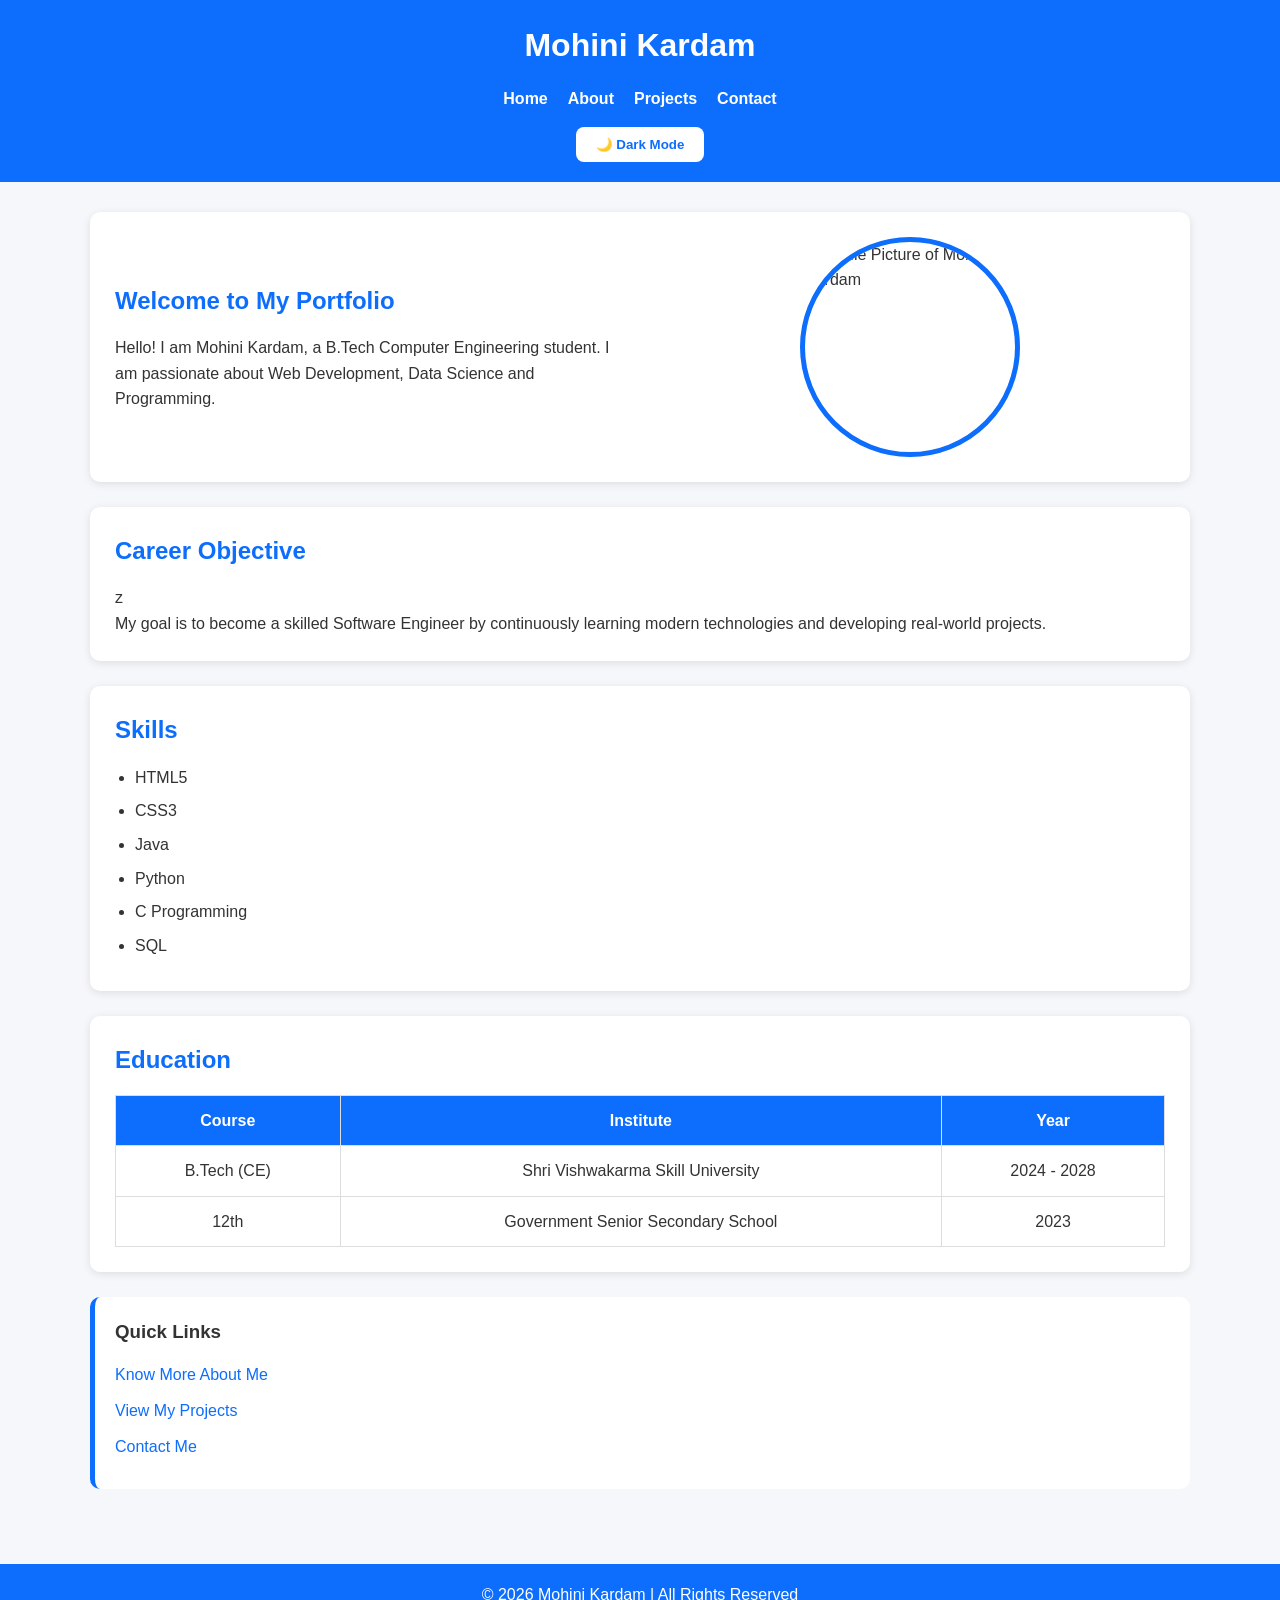
==== index.html @ 2b2c701a "First Commit" ====
<!DOCTYPE html>
<html lang="en">
<head>
    <meta charset="UTF-8">
    <meta name="viewport" content="width=device-width, initial-scale=1.0">
    <meta name="description" content="Personal Portfolio Website of Mohini Kardam">
    <meta name="keywords" content="Portfolio, HTML, CSS, Student">
    <meta name="author" content="Mohini Kardam">

    <title>Mohini Kardam | Portfolio</title>

    <link rel="stylesheet" href="style.css">
</head>

<body>

<header>
    <h1>Mohini Kardam</h1>

    <nav aria-label="Main Navigation">
        <ul>
            <li><a href="index.html">Home</a></li>
            <li><a href="about.html">About</a></li>
            <li><a href="projects.html">Projects</a></li>
            <li><a href="contact.html">Contact</a></li>
        </ul>
    </nav>

    <button onclick="toggleTheme()">🌙 Dark Mode</button>

</header>

<main>

<section id="hero" class="hero">

    <div>
        <h2>Welcome to My Portfolio</h2>

        <p>
            Hello! I am Mohini Kardam, a B.Tech Computer Engineering student.
            I am passionate about Web Development, Data Science and Programming.
        </p>
    </div>

    <div>
        <img src="https://via.placeholder.com/300"
             alt="Profile Picture of Mohini Kardam">
    </div>

</section>

<section>

    <article>

        <h2>Career Objective</h2>z

        <p>
            My goal is to become a skilled Software Engineer by continuously
            learning modern technologies and developing real-world projects.
        </p>

    </article>

</section>

<section>

    <article>

        <h2>Skills</h2>

        <ul>
            <li>HTML5</li>
            <li>CSS3</li>
            <li>Java</li>
            <li>Python</li>
            <li>C Programming</li>
            <li>SQL</li>
        </ul>

    </article>

</section>

<section>

    <article>

        <h2>Education</h2>

        <table>

            <tr>
                <th>Course</th>
                <th>Institute</th>
                <th>Year</th>
            </tr>

            <tr>
                <td>B.Tech (CE)</td>
                <td>Shri Vishwakarma Skill University</td>
                <td>2024 - 2028</td>
            </tr>

            <tr>
                <td>12th</td>
                <td>Government Senior Secondary School</td>
                <td>2023</td>
            </tr>

        </table>

    </article>

</section>

<aside>

    <h3>Quick Links</h3>

    <ul>
        <li><a href="about.html">Know More About Me</a></li>
        <li><a href="projects.html">View My Projects</a></li>
        <li><a href="contact.html">Contact Me</a></li>
    </ul>

</aside>

</main>

<footer>

    <p>© 2026 Mohini Kardam | All Rights Reserved</p>

</footer>

<script src="script.js"></script>

</body>
</html>
---- style.css ----
/* ==========================
   CSS Variables
========================== */

:root{
    --primary:#0d6efd;
    --bg:#f5f7fa;
    --card:#ffffff;
    --text:#333333;
}

body.dark-mode{
    --primary:#0d6efd;
    --bg:#121212;
    --card:#1f1f1f;
    --text:#ffffff;
}

/* ==========================
   Global Styles
========================== */

*{
    margin:0;
    padding:0;
    box-sizing:border-box;
}

html{
    scroll-behavior:smooth;
}

body{
    font-family:Arial, Helvetica, sans-serif;
    background:var(--bg);
    color:var(--text);
    line-height:1.6;
    transition:0.4s;
}

/* ==========================
   Header
========================== */

header{
    background:var(--primary);
    color:white;
    text-align:center;
    padding:20px;
}

header h1{
    margin-bottom:15px;
}

/* ==========================
   Navigation
========================== */

nav ul{
    list-style:none;
    display:flex;
    justify-content:center;
    gap:20px;
    flex-wrap:wrap;
}

nav ul li{
    display:inline;
}

nav a{
    color:white;
    text-decoration:none;
    font-weight:bold;
    transition:.3s;
}

nav a:hover{
    color:#ffd43b;
}

/* ==========================
   Dark Mode Button
========================== */

button{
    margin-top:15px;
    background:white;
    color:var(--primary);
    border:none;
    padding:10px 20px;
    border-radius:8px;
    cursor:pointer;
    font-weight:bold;
    transition:.3s;
}

button:hover{
    transform:scale(1.05);
}

/* ==========================
   Main
========================== */

main{
    width:90%;
    max-width:1100px;
    margin:auto;
    padding:30px 0;
}

/* ==========================
   Hero Section (Grid)
========================== */

.hero{
    display:grid;
    grid-template-columns:1fr 1fr;
    gap:30px;
    align-items:center;
}

section{
    background:var(--card);
    padding:25px;
    margin-bottom:25px;
    border-radius:10px;
    box-shadow:0 2px 8px rgba(0,0,0,.1);
    transition:.3s;
}

section:hover{
    transform:translateY(-5px);
}

section h2{
    color:var(--primary);
    margin-bottom:15px;
}

#hero img{
    width:220px;
    height:220px;
    border-radius:50%;
    border:5px solid var(--primary);
    display:block;
    margin:auto;
}
/* ==========================
   Skills
========================== */

section ul{
    padding-left:20px;
}

section li{
    margin-bottom:8px;
}

/* ==========================
   Table
========================== */

table{
    width:100%;
    border-collapse:collapse;
    margin-top:15px;
}

table,th,td{
    border:1px solid #ddd;
}

th{
    background:var(--primary);
    color:white;
}

th,td{
    padding:12px;
    text-align:center;
}

/* ==========================
   Aside
========================== */

aside{
    background:var(--card);
    padding:20px;
    border-left:5px solid var(--primary);
    border-radius:10px;
    margin-bottom:25px;
}

aside h3{
    margin-bottom:15px;
}

aside ul{
    list-style:none;
}

aside li{
    margin-bottom:10px;
}

aside a{
    color:var(--primary);
    text-decoration:none;
}

aside a:hover{
    text-decoration:underline;
}

/* ==========================
   Forms
========================== */

form{
    display:flex;
    flex-direction:column;
}

input,
textarea{
    padding:12px;
    margin-bottom:15px;
    border:1px solid #ccc;
    border-radius:5px;
    background:var(--card);
    color:var(--text);
}

input:focus,
textarea:focus{
    outline:none;
    border:2px solid var(--primary);
}

/* ==========================
   Footer
========================== */

footer{
    background:var(--primary);
    color:white;
    text-align:center;
    padding:18px;
    margin-top:20px;
}

/* ==========================
   Responsive
========================== */

@media(max-width:768px){

.hero{
    grid-template-columns:1fr;
    text-align:center;
}

nav ul{
    flex-direction:column;
    gap:12px;
}

main{
    width:95%;
}

#hero img{
    width:180px;
    height:180px;
}

table{
    font-size:14px;
}

button{
    width:180px;
    margin:15px auto;
    display:block;
}

}
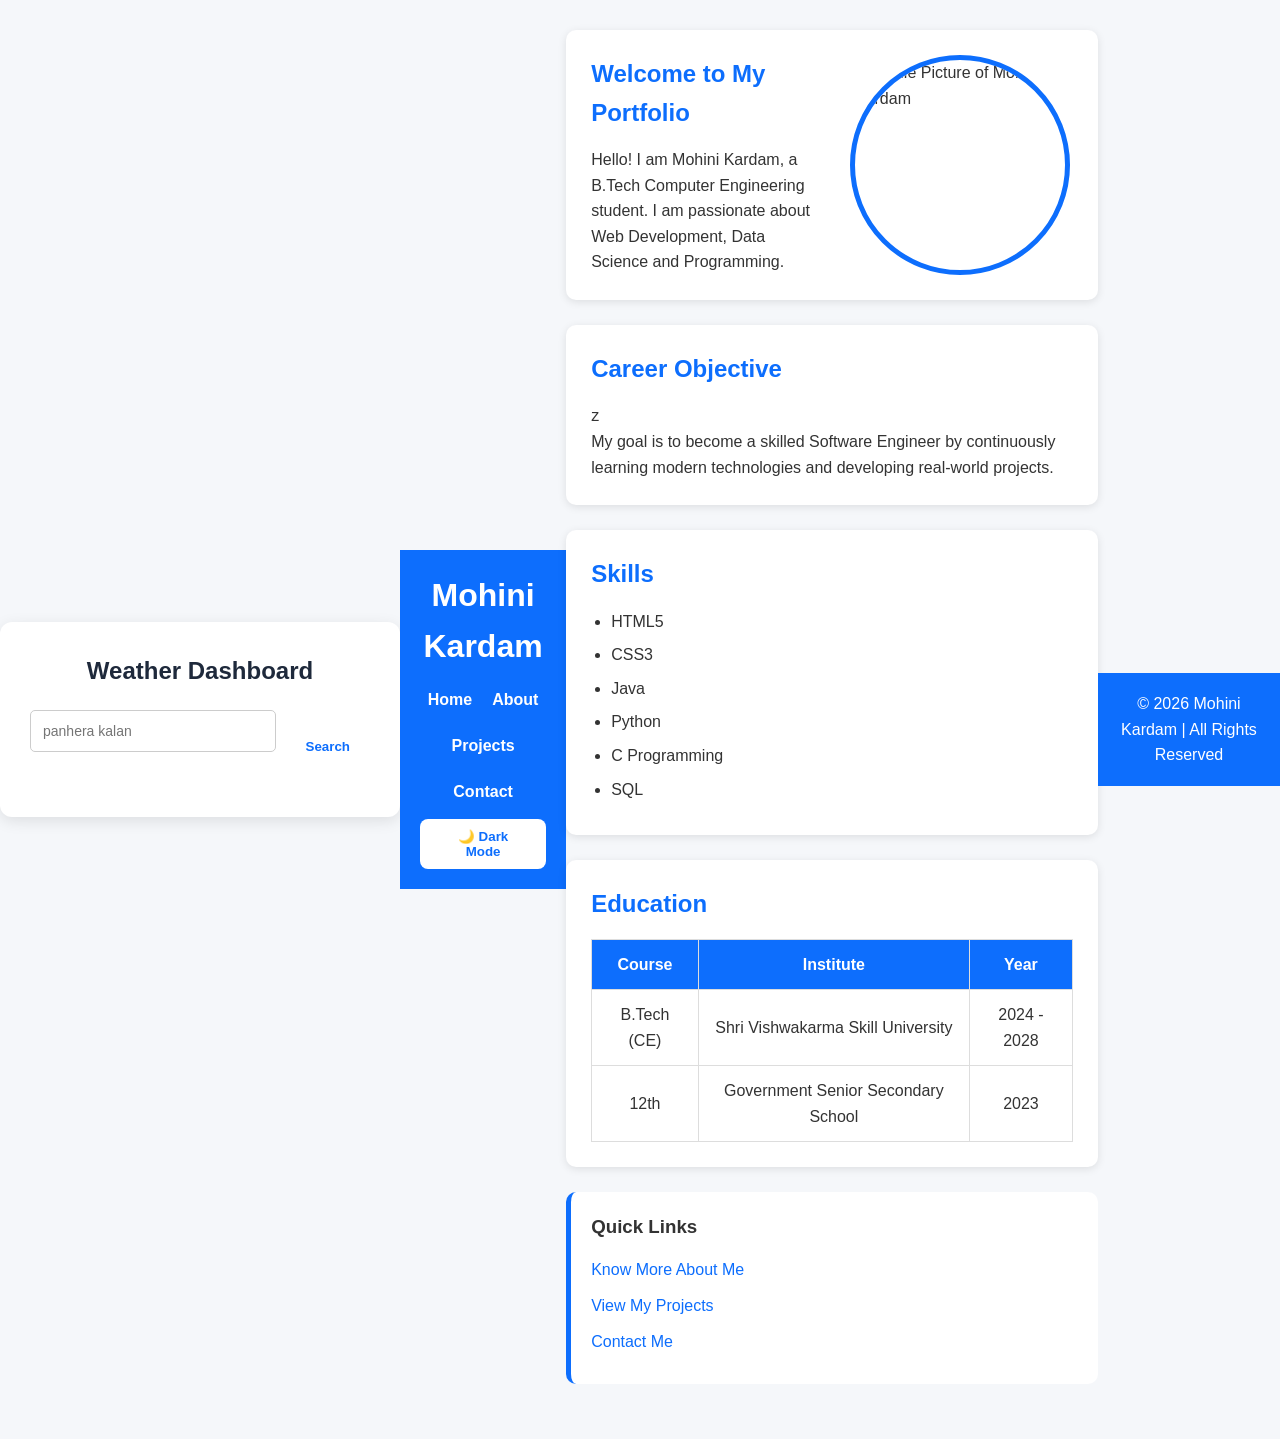
==== commit cb40c36f: "Added Task 4 - Weather Dashboard" ====
--- a/index.html
+++ b/index.html
@@ -1,4 +1,54 @@
+
 <!DOCTYPE html>
+<html lang="en">
+<head>
+  <meta charset="UTF-8">
+  <meta name="viewport" content="width=device-width, initial-scale=1.0">
+  <title>Weather Dashboard</title>
+  <link rel="stylesheet" href="style.css">
+</head>
+<body>
+
+  <div class="weather-card">
+    <h2>Weather Dashboard</h2>
+    
+    <!-- Search Box -->
+    <div class="search-box">
+      <input type="text" id="city-input" placeholder="panhera kalan" />
+      <button id="search-btn">Search</button>
+    </div>
+
+    <!-- Loading Spinner / Message -->
+    <p id="loading-text" class="status-msg hidden">Fetching weather data...</p>
+    
+    <!-- Error Message -->
+    <p id="error-msg" class="status-msg error hidden"></p>
+
+    <!-- Weather Display Area -->
+    <div id="weather-info" class="weather-info hidden">
+      <h3 id="faridabad">--</h3>
+      <p id="weather-desc">--</p>
+      
+      <div class="metrics">
+        <div class="metric">
+          <span class="label">Temperature</span>
+          <span id="temp" class="val">-- °C</span>
+        </div>
+        <div class="metric">
+          <span class="label">Humidity</span>
+          <span id="humidity" class="val">-- %</span>
+        </div>
+        <div class="metric">
+          <span class="label">Wind Speed</span>
+          <span id="wind" class="val">-- m/s</span>
+        </div>
+      </div>
+    </div>
+  </div>
+
+  <script src="script.js"></script>
+</body>
+</html><!DOCTYPE html>
 <html lang="en">
 <head>
     <meta charset="UTF-8">
--- a/style.css
+++ b/style.css
@@ -1,3 +1,121 @@
+
+* {
+  margin: 0;
+  padding: 0;
+  box-sizing: border-box;
+  font-family: 'Segoe UI', Tahoma, Geneva, Verdana, sans-serif;
+}
+
+body {
+  background: #f0f4f8;
+  display: flex;
+  justify-content: center;
+  align-items: center;
+  min-height: 100vh;
+}
+
+.weather-card {
+  background: #ffffff;
+  padding: 30px;
+  border-radius: 12px;
+  box-shadow: 0 4px 15px rgba(0,0,0,0.1);
+  width: 100%;
+  max-width: 400px;
+  text-align: center;
+}
+
+h2 {
+  color: #1e293b;
+  margin-bottom: 20px;
+}
+
+.search-box {
+  display: flex;
+  gap: 10px;
+  margin-bottom: 20px;
+}
+
+input {
+  flex: 1;
+  padding: 10px 14px;
+  border: 1px solid #cbd5e1;
+  border-radius: 6px;
+  outline: none;
+  font-size: 14px;
+}
+
+button {
+  padding: 10px 16px;
+  background: #2563eb;
+  color: white;
+  border: none;
+  border-radius: 6px;
+  cursor: pointer;
+  font-weight: 600;
+  transition: background 0.2s;
+}
+
+button:hover {
+  background: #1d4ed8;
+}
+
+.status-msg {
+  font-size: 14px;
+  margin: 15px 0;
+  color: #64748b;
+}
+
+.status-msg.error {
+  color: #ef4444;
+  font-weight: 500;
+}
+
+.hidden {
+  display: none;
+}
+
+.weather-info {
+  margin-top: 20px;
+  border-top: 1px solid #e2e8f0;
+  padding-top: 20px;
+}
+
+#city-name {
+  font-size: 22px;
+  color: #0f172a;
+}
+
+#weather-desc {
+  color: #64748b;
+  text-transform: capitalize;
+  margin-bottom: 20px;
+}
+
+.metrics {
+  display: flex;
+  justify-content: space-between;
+  gap: 10px;
+}
+
+.metric {
+  background: #f8fafc;
+  padding: 10px;
+  border-radius: 8px;
+  flex: 1;
+}
+
+.metric .label {
+  display: block;
+  font-size: 12px;
+  color: #64748b;
+  margin-bottom: 4px;
+}
+
+.metric .val {
+  font-size: 15px;
+  font-weight: bold;
+  color: #1e293b;
+}
 /* ==========================
    CSS Variables
 ========================== */
--- a/style.css
+++ b/style.css
@@ -1,3 +1,121 @@
+
+* {
+  margin: 0;
+  padding: 0;
+  box-sizing: border-box;
+  font-family: 'Segoe UI', Tahoma, Geneva, Verdana, sans-serif;
+}
+
+body {
+  background: #f0f4f8;
+  display: flex;
+  justify-content: center;
+  align-items: center;
+  min-height: 100vh;
+}
+
+.weather-card {
+  background: #ffffff;
+  padding: 30px;
+  border-radius: 12px;
+  box-shadow: 0 4px 15px rgba(0,0,0,0.1);
+  width: 100%;
+  max-width: 400px;
+  text-align: center;
+}
+
+h2 {
+  color: #1e293b;
+  margin-bottom: 20px;
+}
+
+.search-box {
+  display: flex;
+  gap: 10px;
+  margin-bottom: 20px;
+}
+
+input {
+  flex: 1;
+  padding: 10px 14px;
+  border: 1px solid #cbd5e1;
+  border-radius: 6px;
+  outline: none;
+  font-size: 14px;
+}
+
+button {
+  padding: 10px 16px;
+  background: #2563eb;
+  color: white;
+  border: none;
+  border-radius: 6px;
+  cursor: pointer;
+  font-weight: 600;
+  transition: background 0.2s;
+}
+
+button:hover {
+  background: #1d4ed8;
+}
+
+.status-msg {
+  font-size: 14px;
+  margin: 15px 0;
+  color: #64748b;
+}
+
+.status-msg.error {
+  color: #ef4444;
+  font-weight: 500;
+}
+
+.hidden {
+  display: none;
+}
+
+.weather-info {
+  margin-top: 20px;
+  border-top: 1px solid #e2e8f0;
+  padding-top: 20px;
+}
+
+#city-name {
+  font-size: 22px;
+  color: #0f172a;
+}
+
+#weather-desc {
+  color: #64748b;
+  text-transform: capitalize;
+  margin-bottom: 20px;
+}
+
+.metrics {
+  display: flex;
+  justify-content: space-between;
+  gap: 10px;
+}
+
+.metric {
+  background: #f8fafc;
+  padding: 10px;
+  border-radius: 8px;
+  flex: 1;
+}
+
+.metric .label {
+  display: block;
+  font-size: 12px;
+  color: #64748b;
+  margin-bottom: 4px;
+}
+
+.metric .val {
+  font-size: 15px;
+  font-weight: bold;
+  color: #1e293b;
+}
 /* ==========================
    CSS Variables
 ========================== */
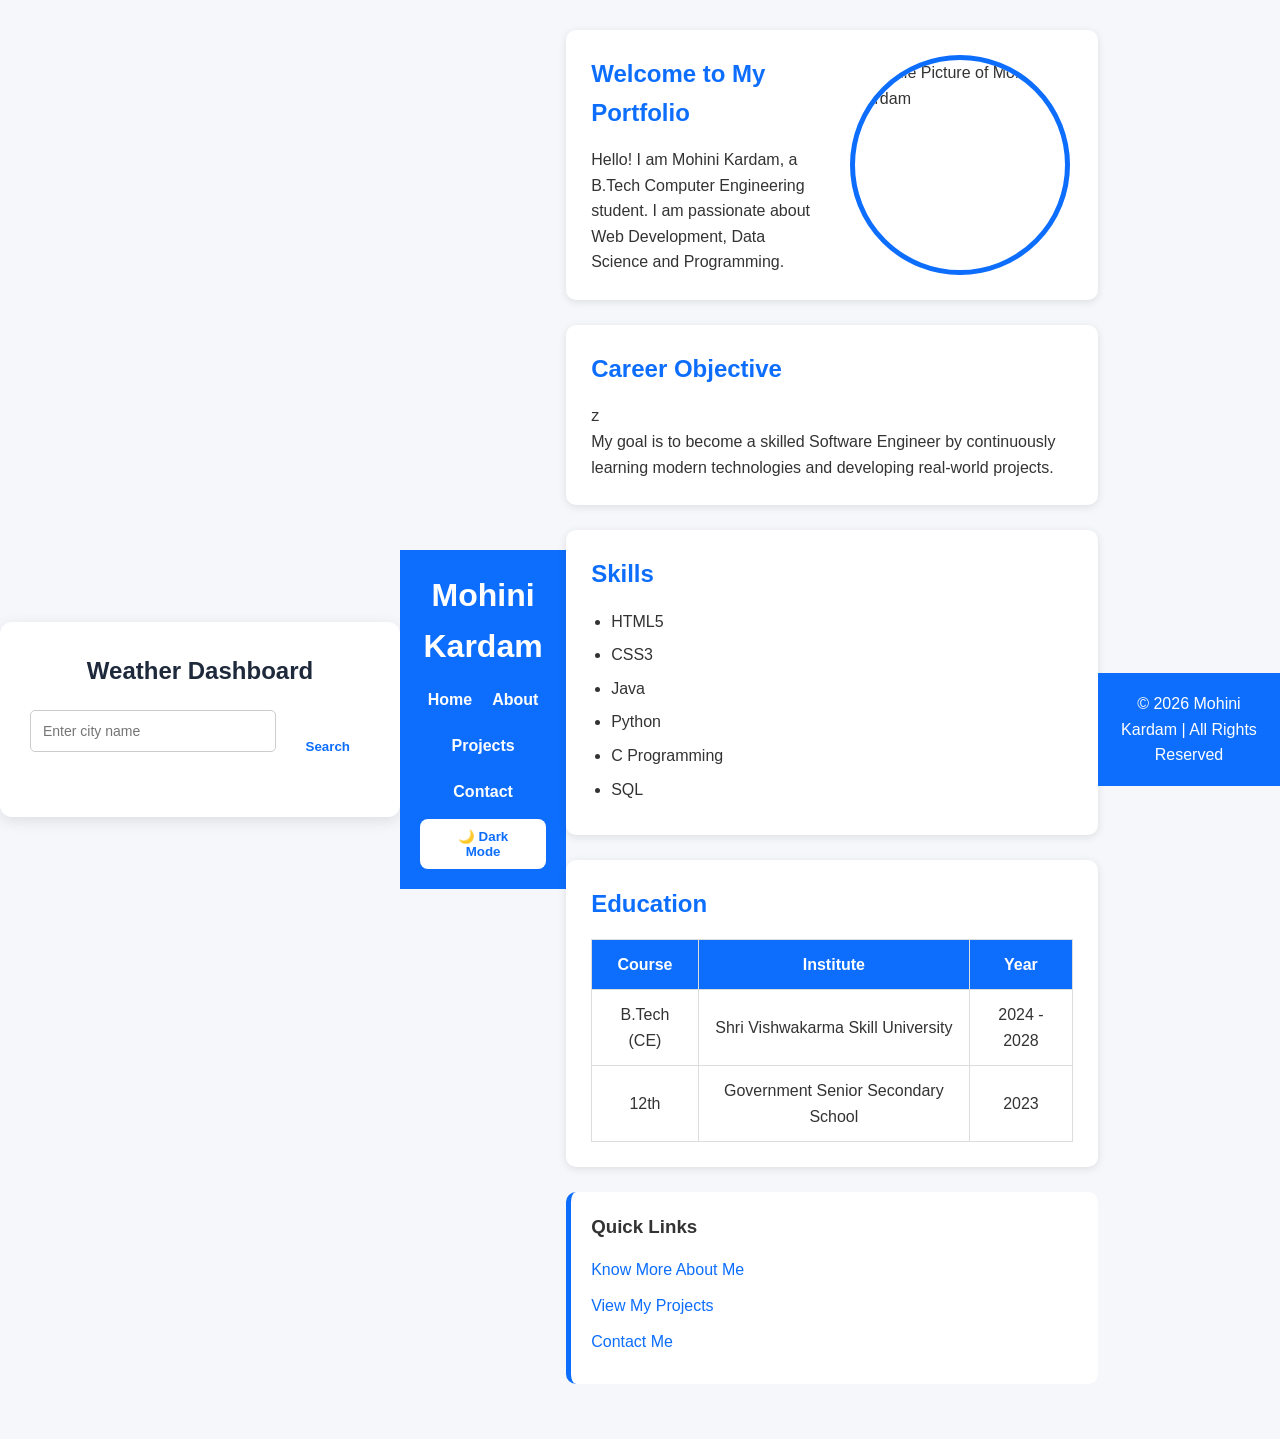
==== commit 1a0d7059: "update staged changes" ====
--- a/index.html
+++ b/index.html
@@ -14,7 +14,7 @@
     
     <!-- Search Box -->
     <div class="search-box">
-      <input type="text" id="city-input" placeholder="panhera kalan" />
+      <input type="text" id="city-input" placeholder="Enter city name" />
       <button id="search-btn">Search</button>
     </div>
 
